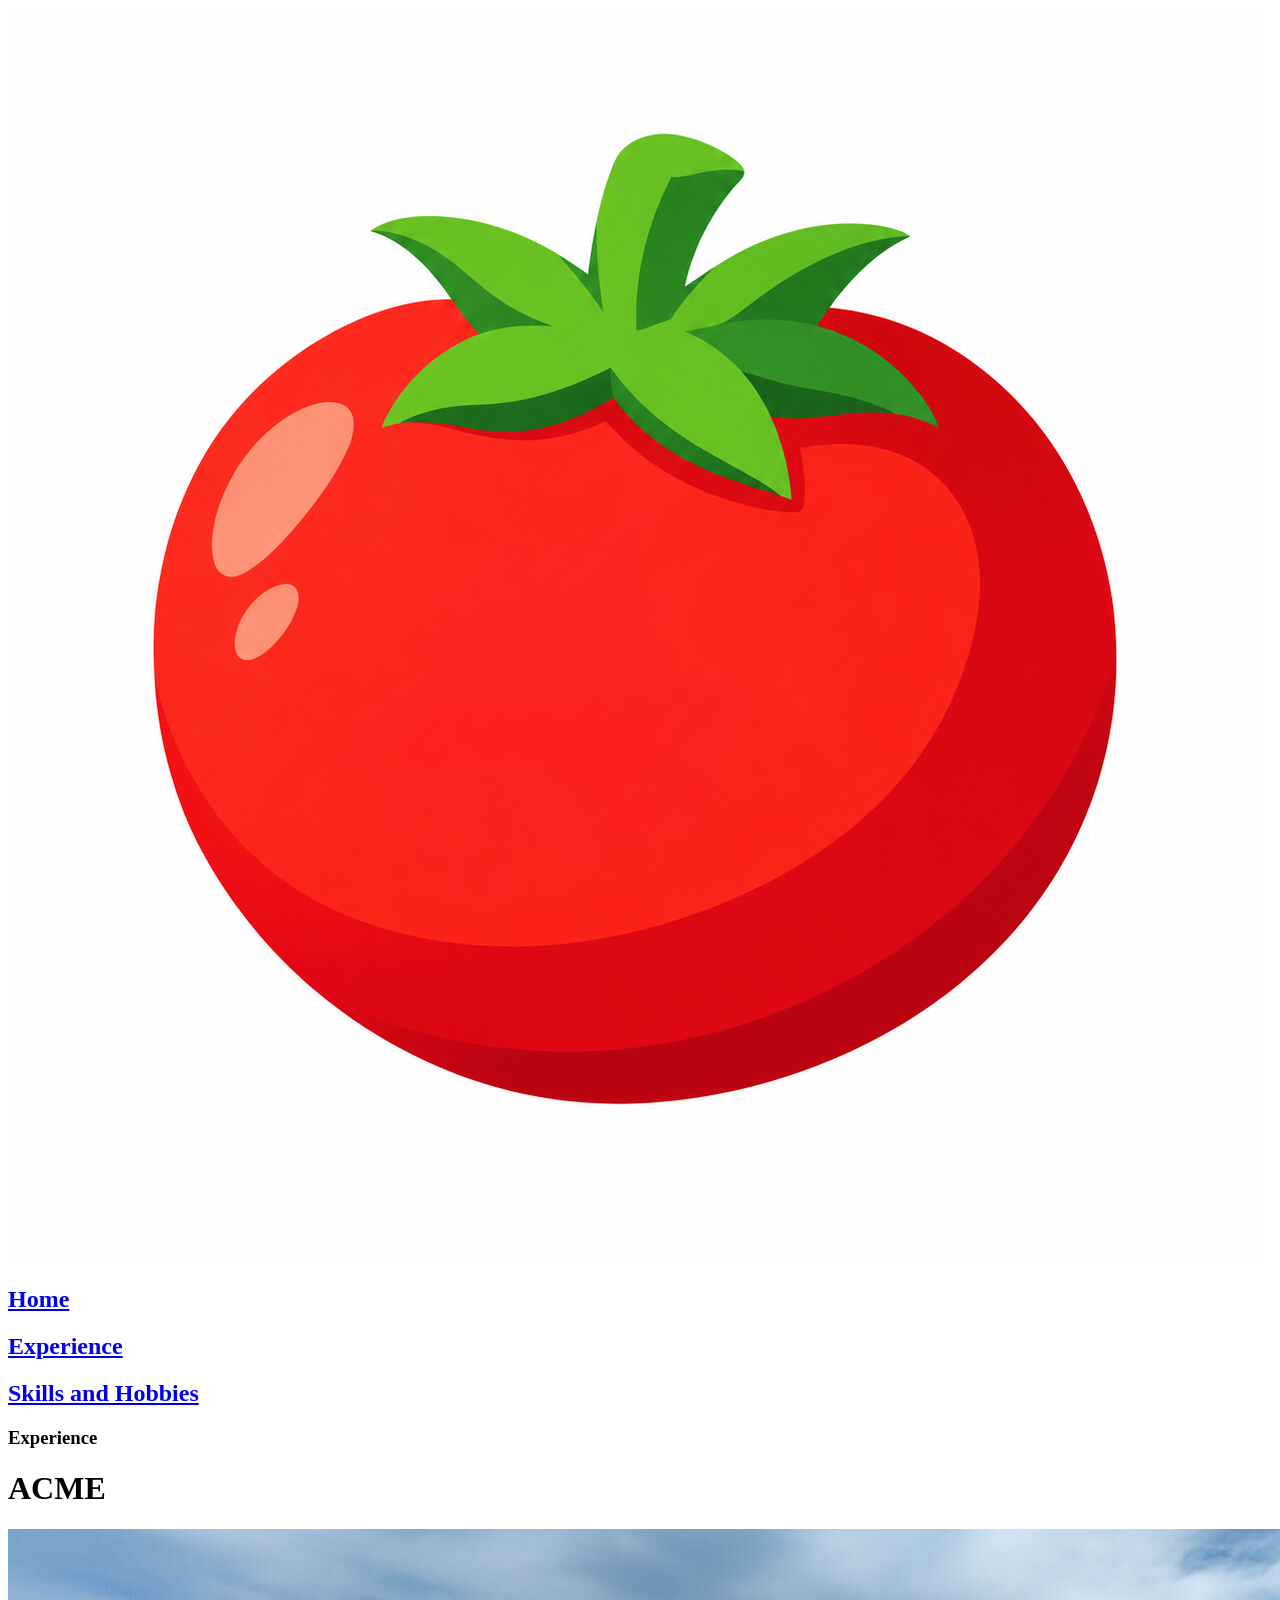
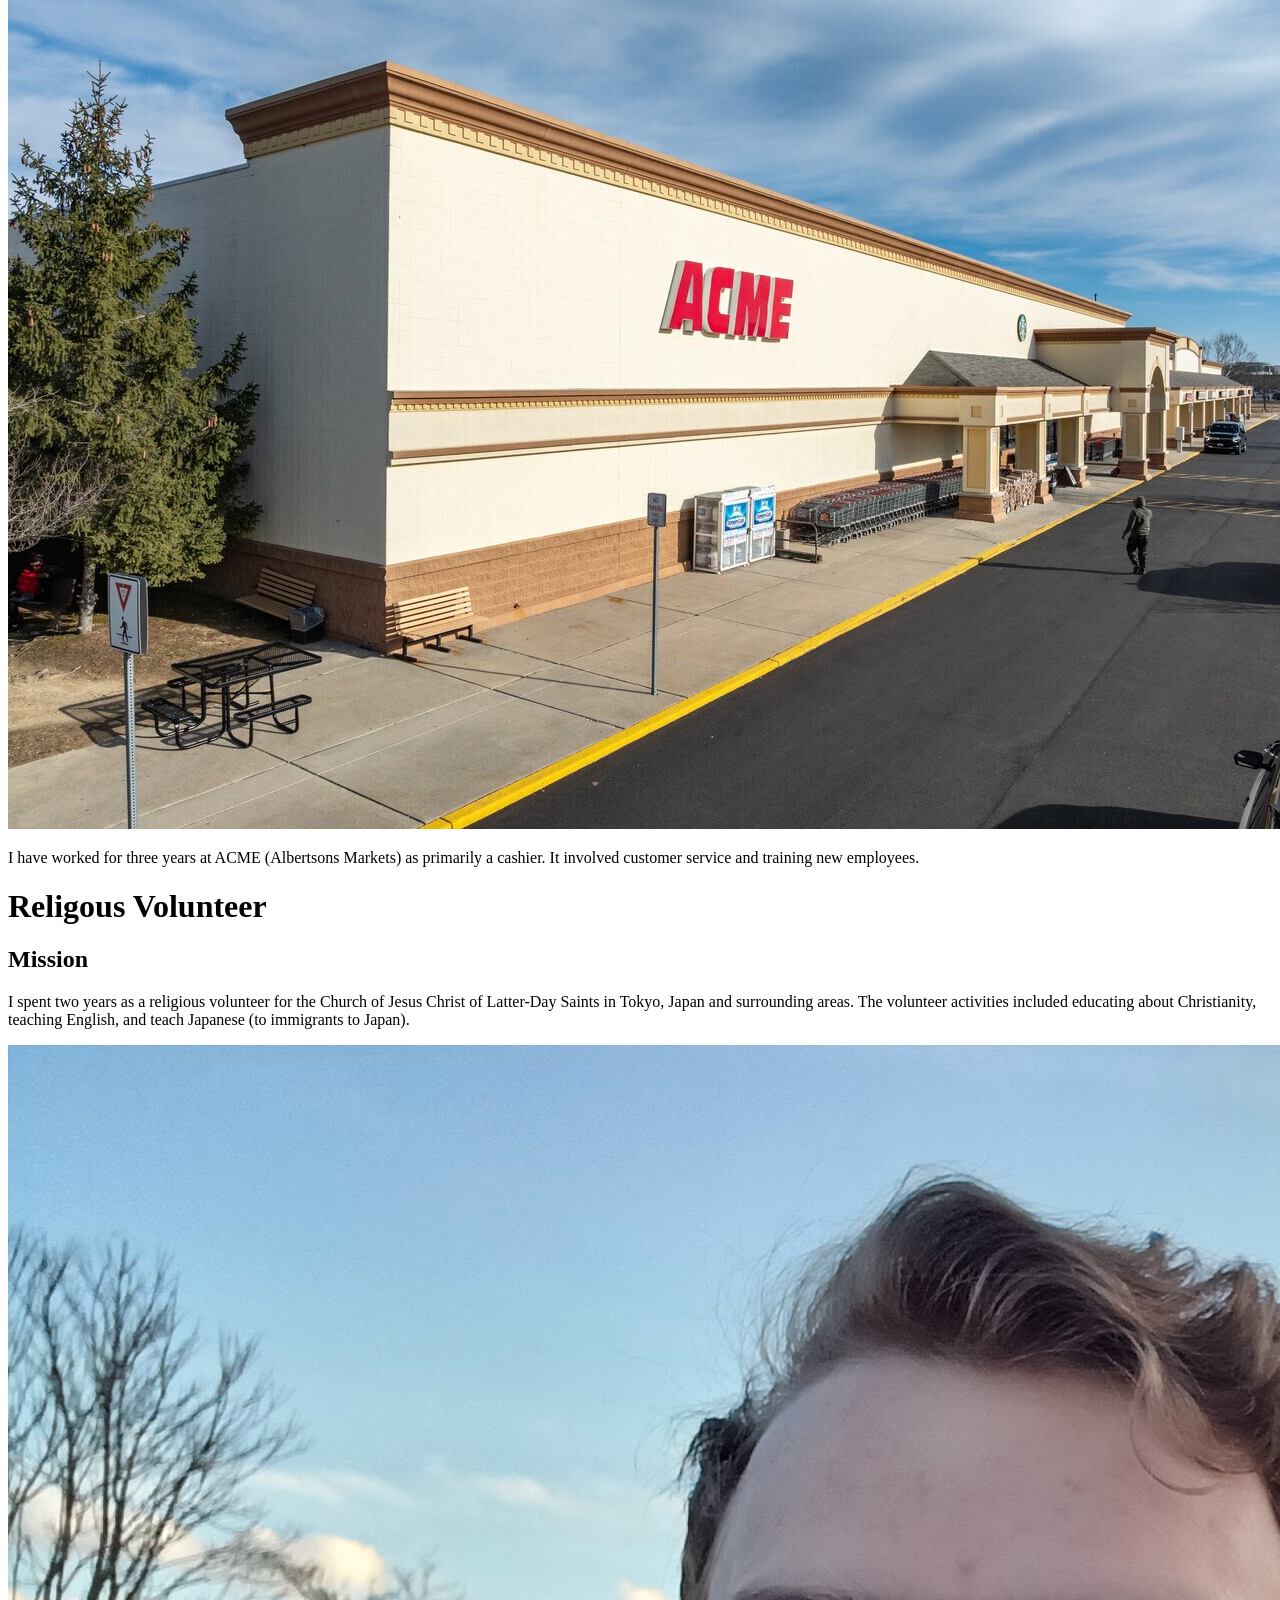
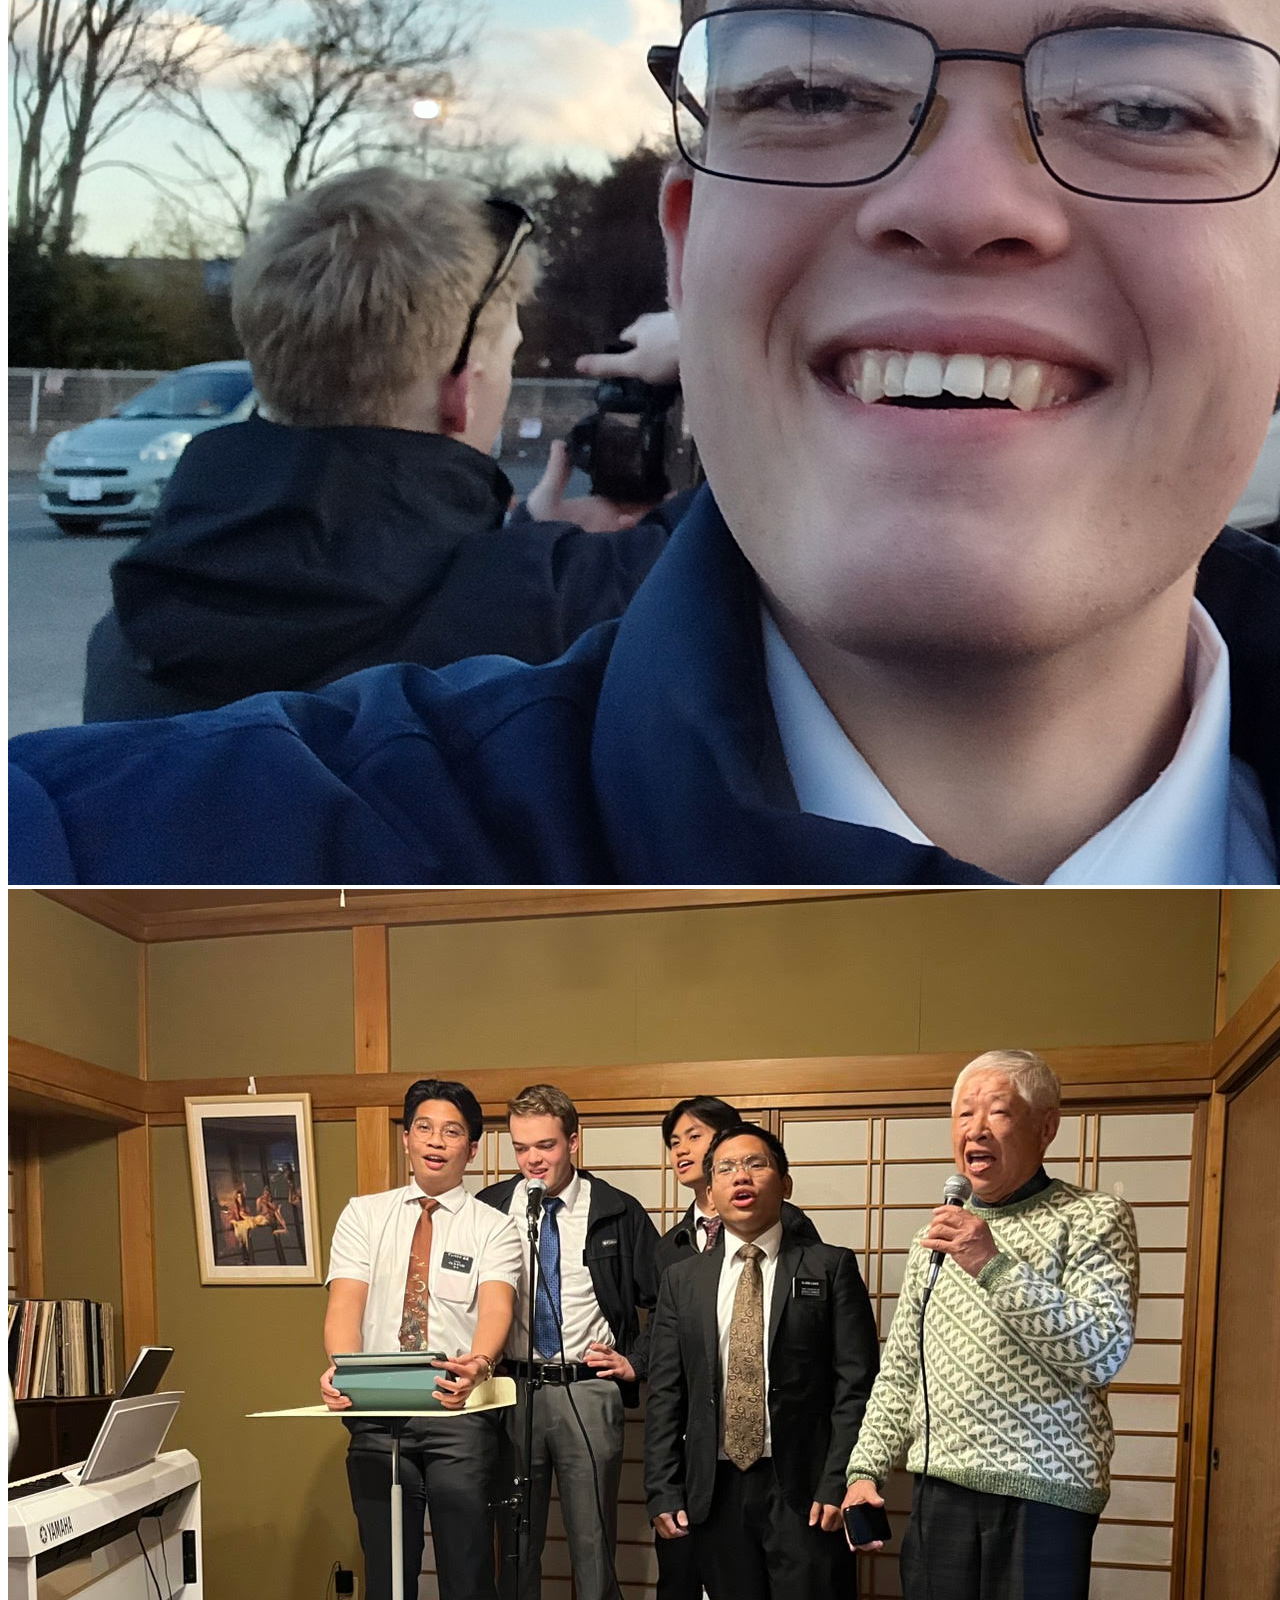
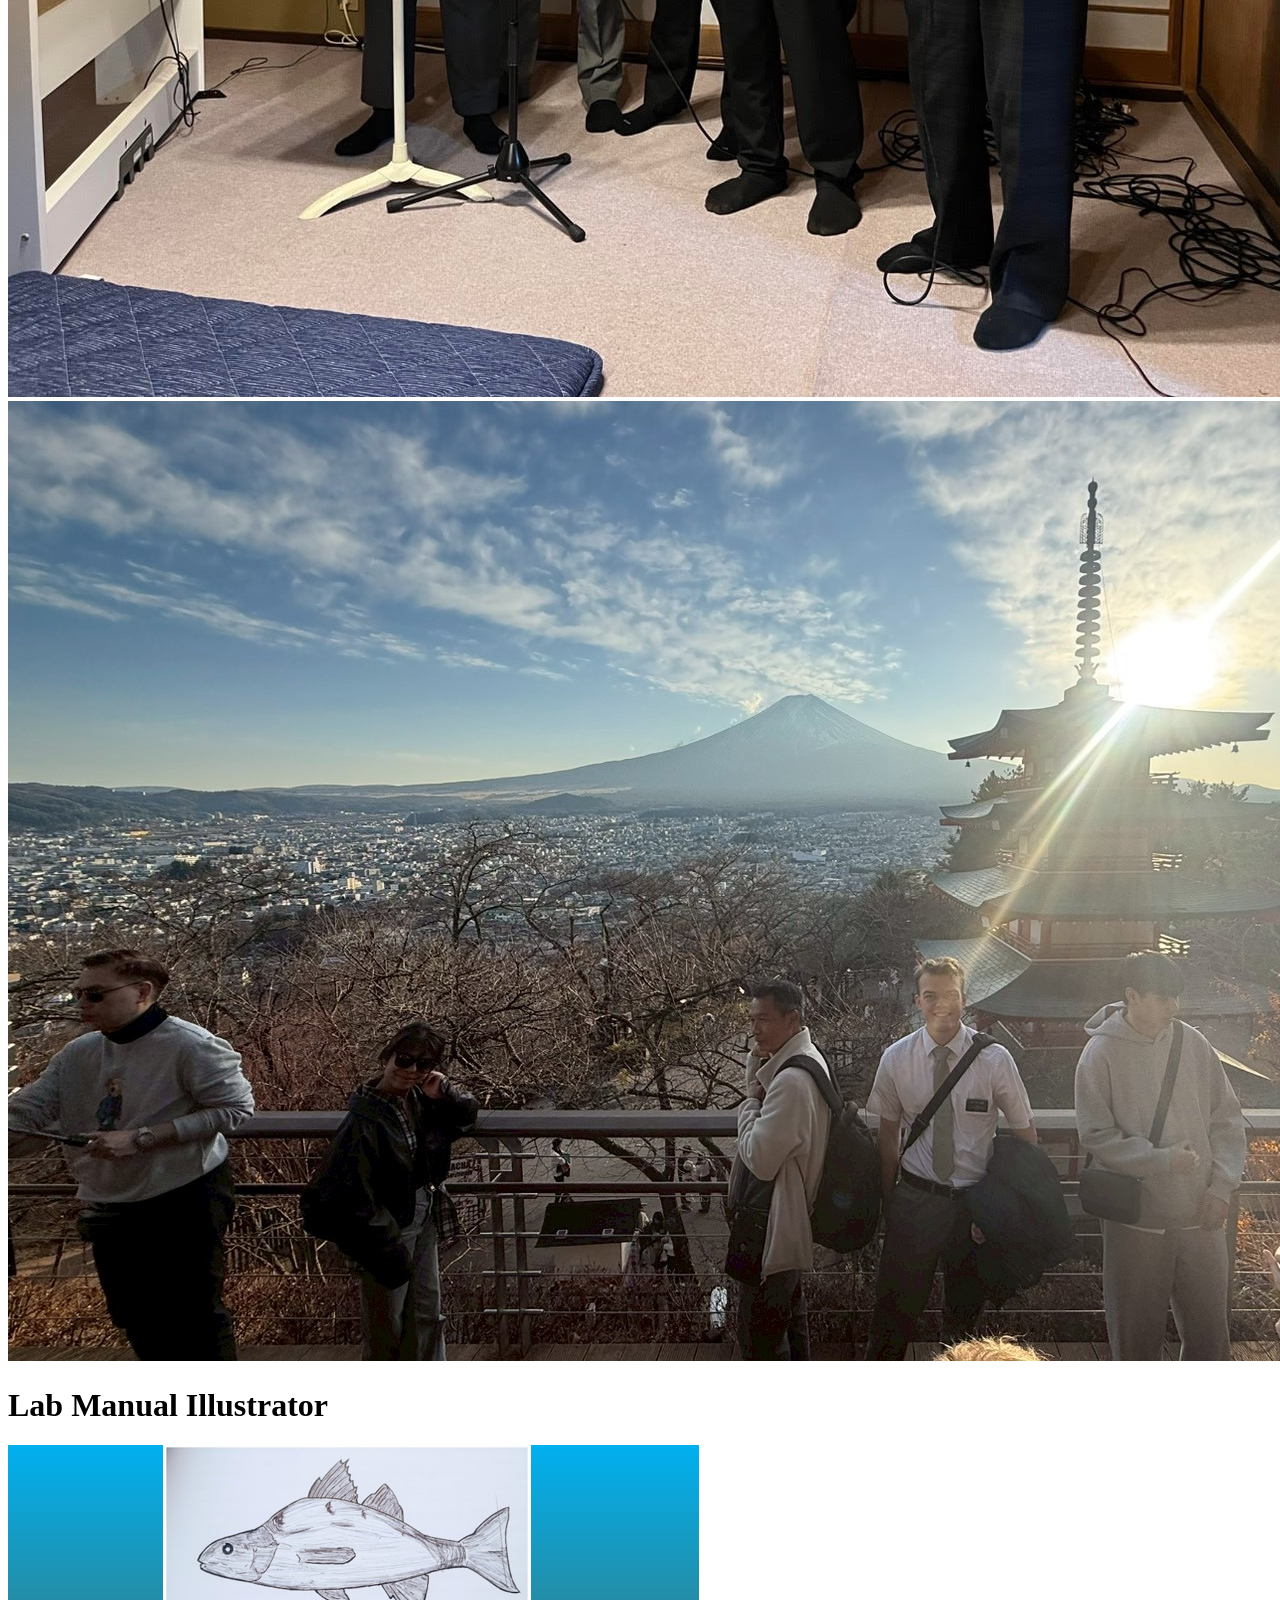
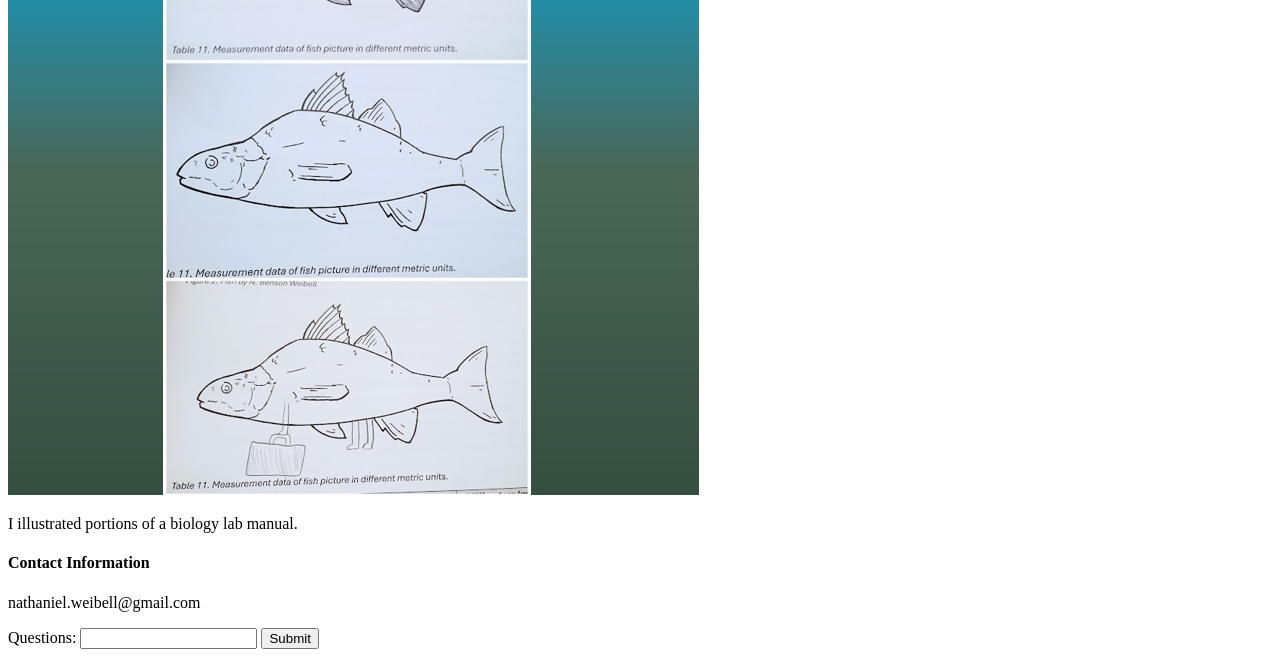
==== experience.html @ 451581fc "Initial commit" ====
<!DOCTYPE html>
<html lang="en">
<head>
    <meta charset="UTF-8">
    <meta name="viewport" content="width=device-width, initial-scale=1.0">
    <title>Nathaniel Benson Weibell Portfolio</title>
    <link rel="stylesheet" href="style.css">
</head>
<body>

    <header>
        
        <nav id="nav-links">
            
            <a href="index.html" id="hi1" class="hi">
                <img src="images/tomato_logo.png" id="logo-img">
            </a>
            <a href="index.html" id="hi2" class="hi">
                <h2 id="home-link">Home</h2>
            </a>
            <a href="experience.html" id="hi3" class="hi" target="_blank">
                <h2 id="experience-link">Experience</h2>
            </a>
            <a href="skills-hobbies.html" id="hi4" class="hi">
                <h2 id="skills-hobbies-link">Skills and Hobbies</h2>
            </a>

        </nav>
            
    </header>


    <main>

        <h3>Experience</h3>

        <div id="acme">

            <h1>ACME</h1>

            <img src="images/acme.jpg" id="portrait-img">

            <section id="acme-msg">
                
                <p>
                    I have worked for three years at ACME (Albertsons Markets) as primarily a cashier.
                    It involved customer service and training new employees.
                </p>

            </section>

        </div>

        <div id="mission">

            <h1>Religous Volunteer</h1>

            <section id="about-me-msg">
                
                <h2>Mission</h2>
                <p>
                    I spent two years as a religious volunteer for the Church of Jesus Christ of Latter-Day Saints in Tokyo, Japan and surrounding areas.
                    The volunteer activities included educating about Christianity, teaching English, and teach Japanese (to immigrants to Japan).
                </p>

            </section>

            <div id="mission-imgs">
                <img src="images/mission_lawson.jpg" id="maryland-img">
                <img src="images/mission_song.jpg" id="byui-img">
                <img src="images/mission_tower.jpg" id="lawson-img">
            </div>

        </div>

        <div id="illustrator">

            <h1>Lab Manual Illustrator</h1>

            <img src="images/fish_lab_manual.png" id="fish-img">

            <section id="illustrator-msg">
                <p> 
                    I illustrated portions of a biology lab manual.
                </p>
            </section>

        </div>
    </main>


    <footer>
        <h4>Contact Information</h4>
        <p>nathaniel.weibell@gmail.com</p>

        <form>
            <label for="question-box">Questions: </label>
            <input type="text" id="question-box" required>
            <input type="submit" id="submit-button">
        </form>

    </footer>
    

</body>
</html>
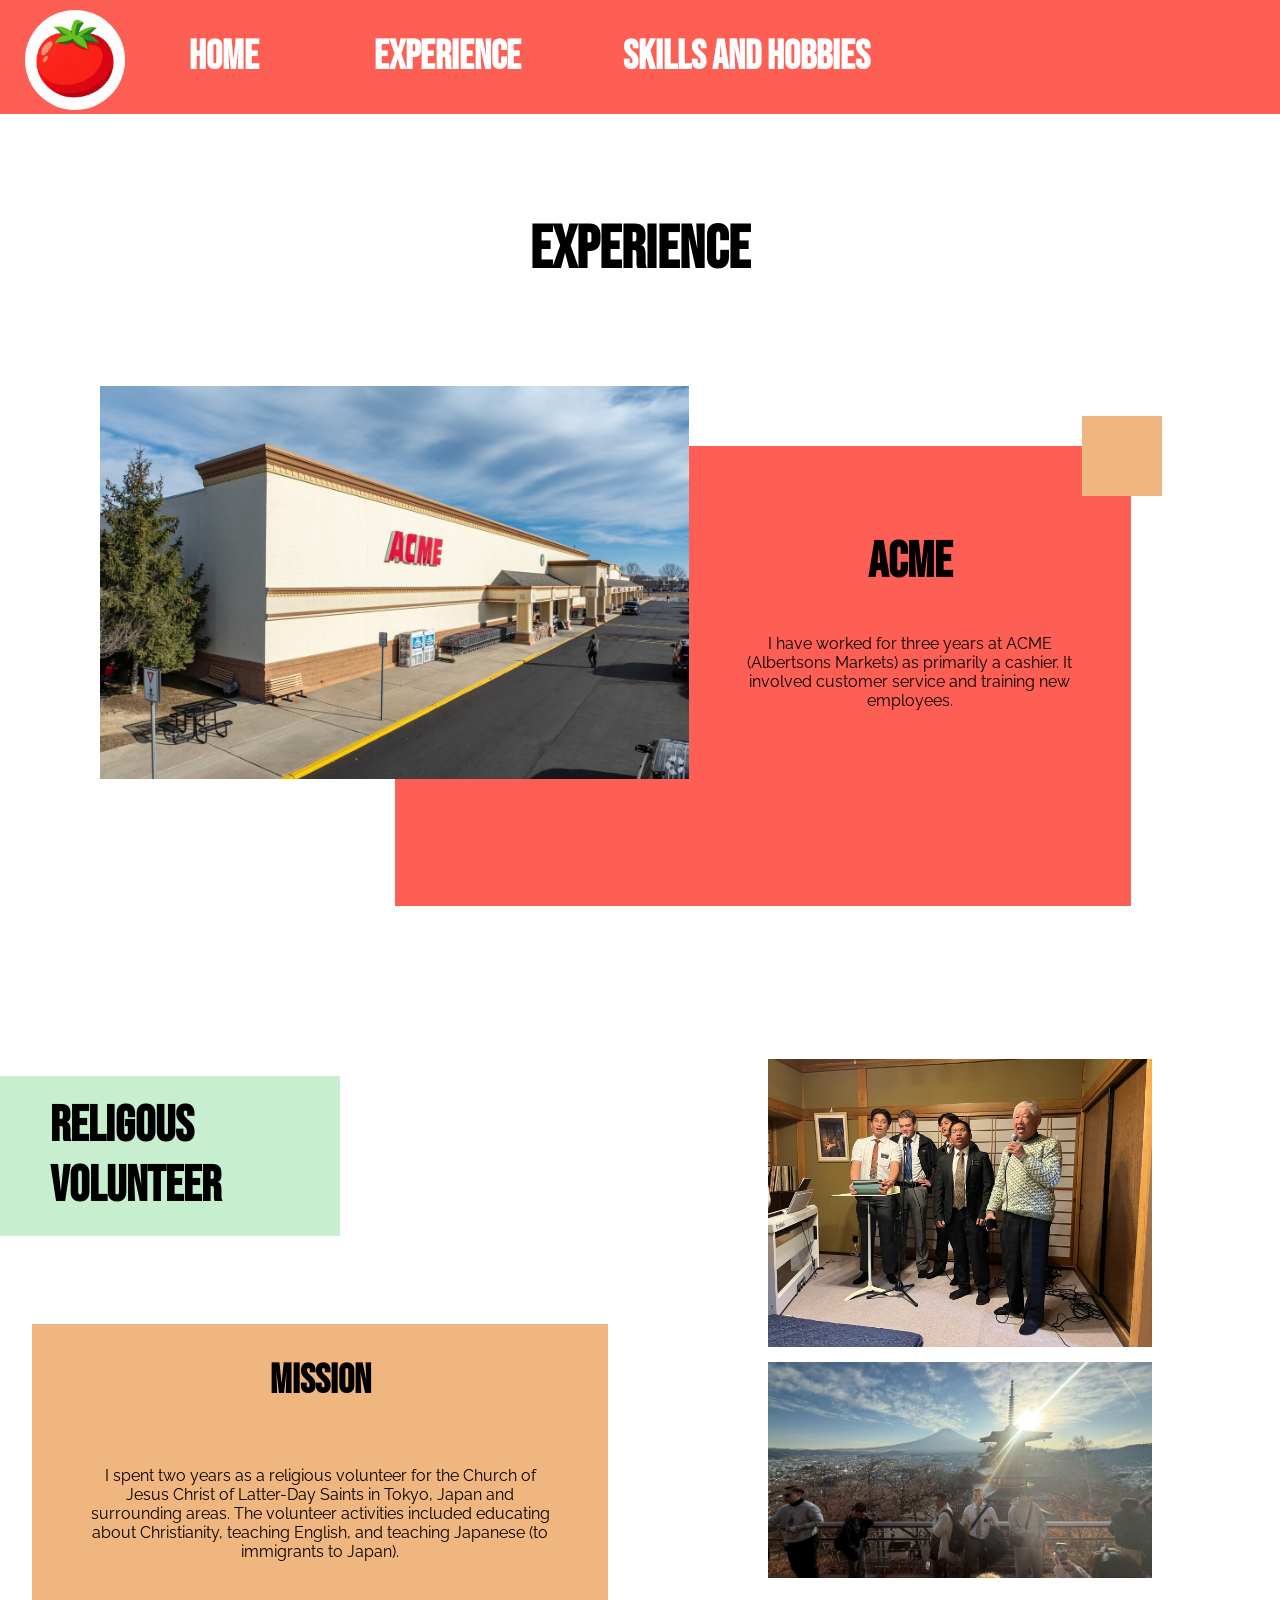
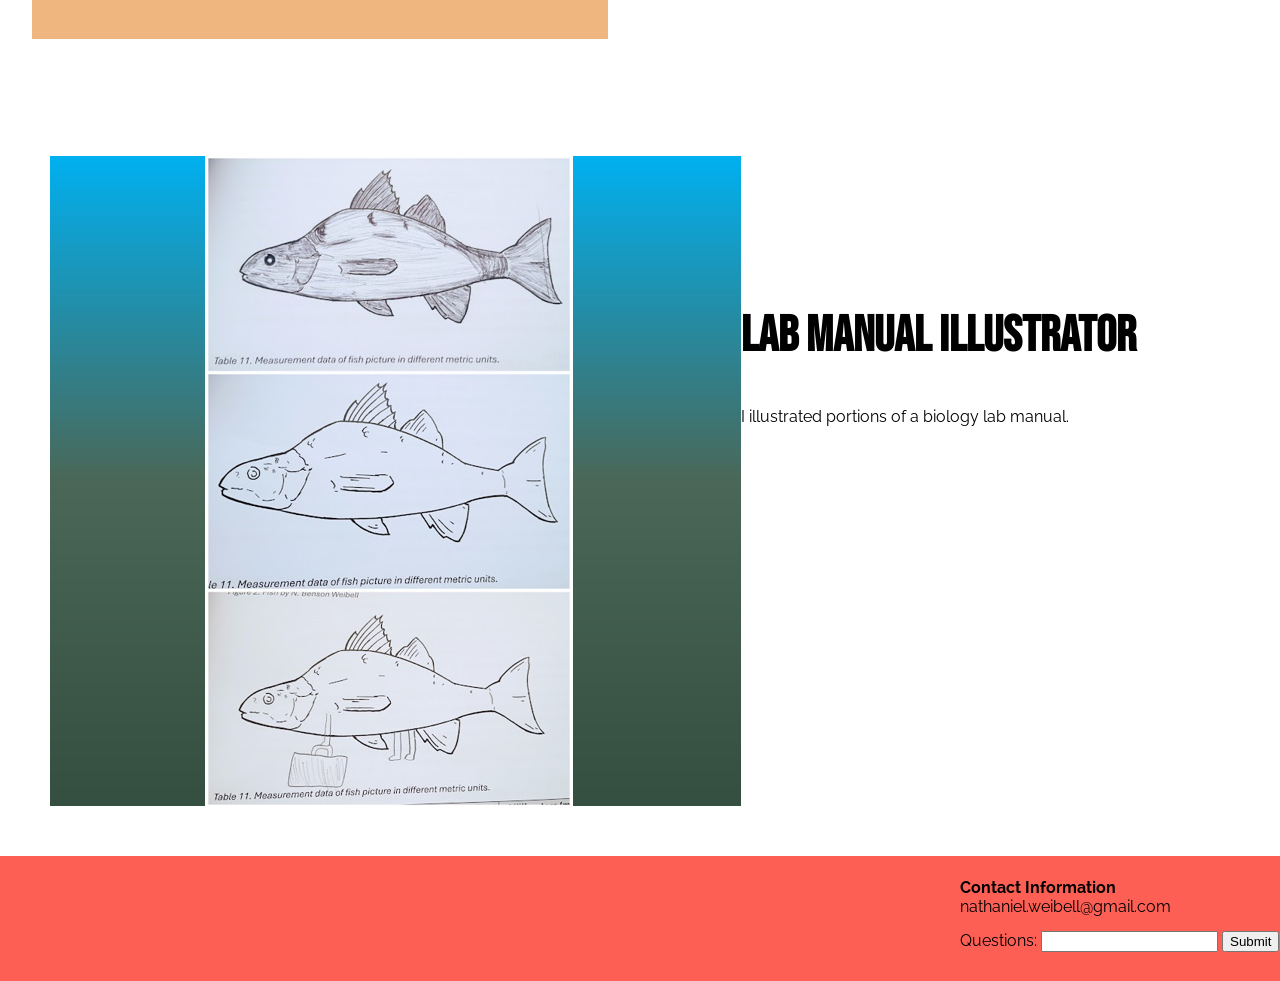
==== commit 7a69f3c4: "completed CSS layout" ====
--- a/experience.html
+++ b/experience.html
@@ -18,7 +18,7 @@
             <a href="index.html" id="hi2" class="hi">
                 <h2 id="home-link">Home</h2>
             </a>
-            <a href="experience.html" id="hi3" class="hi" target="_blank">
+            <a href="experience.html" id="hi3" class="hi">
                 <h2 id="experience-link">Experience</h2>
             </a>
             <a href="skills-hobbies.html" id="hi4" class="hi">
@@ -36,18 +36,23 @@
 
         <div id="acme">
 
-            <h1>ACME</h1>
 
-            <img src="images/acme.jpg" id="portrait-img">
+            <img src="images/acme.jpg" id="acme-img">
 
-            <section id="acme-msg">
+            <div id="acme-msg">
                 
-                <p>
-                    I have worked for three years at ACME (Albertsons Markets) as primarily a cashier.
-                    It involved customer service and training new employees.
-                </p>
+                <section id="acme-words">
+                    <h1>ACME</h1>
 
-            </section>
+                    <p>
+                        I have worked for three years at ACME (Albertsons Markets) as primarily a cashier.
+                        It involved customer service and training new employees.
+                    </p>
+                </section>
+
+            </div>
+
+            <div id="acme-dec"></div>
 
         </div>
 
@@ -55,32 +60,32 @@
 
             <h1>Religous Volunteer</h1>
 
-            <section id="about-me-msg">
+            <section id="mission-msg">
                 
                 <h2>Mission</h2>
                 <p>
                     I spent two years as a religious volunteer for the Church of Jesus Christ of Latter-Day Saints in Tokyo, Japan and surrounding areas.
-                    The volunteer activities included educating about Christianity, teaching English, and teach Japanese (to immigrants to Japan).
+                    The volunteer activities included educating about Christianity, teaching English, and teaching Japanese (to immigrants to Japan).
                 </p>
 
             </section>
 
             <div id="mission-imgs">
-                <img src="images/mission_lawson.jpg" id="maryland-img">
-                <img src="images/mission_song.jpg" id="byui-img">
-                <img src="images/mission_tower.jpg" id="lawson-img">
+                <img src="images/mission_song.jpg" id="mission-song-img">
+                <img src="images/mission_tower.jpg" id="mission-tower-img">
             </div>
 
         </div>
 
         <div id="illustrator">
 
-            <h1>Lab Manual Illustrator</h1>
+            
 
             <img src="images/fish_lab_manual.png" id="fish-img">
 
             <section id="illustrator-msg">
-                <p> 
+                <h1>Lab Manual Illustrator</h1>
+                <p>
                     I illustrated portions of a biology lab manual.
                 </p>
             </section>
--- a/style.css
+++ b/style.css
@@ -0,0 +1,431 @@
+@import url('https://fonts.googleapis.com/css2?family=Bebas+Neue&family=Raleway:ital,wght@0,100..900;1,100..900&display=swap');
+
+
+body {
+    margin: 0;
+    padding: 0;
+    font-family: "Raleway", Arial, Helvetica, sans-serif;
+}
+
+
+img {
+  transition: transform 1s ease;
+}
+
+#logo-img {
+    transition: transform 0.3s ease;
+}
+
+img:hover {
+  transform: scale(1.2);
+}
+
+
+
+h1 {
+    font-family: "Bebas Neue", Arial, Helvetica, sans-serif;
+    font-size: 50px;
+}
+
+h2 {
+    font-family: "Bebas Neue", Arial, Helvetica, sans-serif;
+    font-size: 40px;
+}
+
+h3 {
+    font-family: "Bebas Neue", Arial, Helvetica, sans-serif;
+    font-size: 60px;
+    text-align: center;
+    margin-top: 100px;
+    margin-bottom: 80px;
+}
+
+header {
+    background-color: #fe5f55;
+}
+
+nav {
+    display: grid;
+    grid-template-columns: .5fr .5fr 1fr 1fr 30%;
+}
+
+.hi {
+    grid-row: 1;
+    text-align: center;
+    text-decoration: none;
+    color: white;
+}
+
+nav a {
+    transition: transform 0.3s ease;
+}
+
+nav a:hover {
+  transform: scale(1.2);
+  color: #c7efcf;
+}
+
+#logo-img {
+    margin-top: 10px;
+    max-width: 100px;
+    border-radius: 50%;
+}
+
+
+
+#introduction {
+    margin-top: 50px;
+    display: grid;
+    grid-template-columns: 1fr 1fr;
+    place-items: center;
+    gap: 20px;
+}
+
+#portrait-img {
+    max-width: 100%;
+}
+
+#introduction-msg {
+    background-color: #f0b67f;
+    width: 100%;
+    height: 100%;
+    text-align: center;
+    margin-right: 20px;
+    display: grid;
+    grid-template-rows: 20% 15% 20% 20%;
+}
+
+#introduction-msg h1 {
+    grid-row: 2;
+}
+
+#introduction-msg h2 {
+    grid-row: 3;
+}
+
+#introduction-msg p {
+    grid-row: 4;
+}
+
+
+#about-me {
+    margin-top: 50px;
+    display: grid;
+    grid-template-rows: 200px 250px;
+    grid-template-columns: 1fr 1fr;
+    place-items: center;
+}
+
+#about-me-header {
+    grid-row: 1;
+    grid-column: 1;
+    background-color: #c7efcf;
+    padding: 50px;
+    padding-top: 20px;
+    padding-bottom: 20px;
+    margin-right: 300px;
+}
+
+#about-me-msg {
+    background-color: #fe5f55;
+    width: 90%;
+    height: 90%;
+    text-align: center;
+    display: grid;
+    grid-template-rows: 40% 10%;
+}
+
+#about-me-msg p {
+    margin-left: 10%;
+    margin-right: 10%;
+}
+
+#about-me-imgs {
+    grid-row: 1 / 3;
+    grid-column: 2;
+    display: grid;
+    grid-template-columns: 1fr 1fr;
+    grid-template-rows: 1fr 1fr;
+    place-items: center;
+    gap: 10px;
+    
+}
+
+#maryland-img {
+    grid-row: 1;
+    grid-column: 1;
+    max-width: 100%;
+    align-self: end;
+}
+
+#byui-img {
+    grid-row: 1;
+    grid-column: 2;
+    max-width: 100%;
+    align-self: end;
+}
+
+#lawson-img {
+    grid-row: 2;
+    grid-column: 1;
+    max-width: 100%;
+    align-self: start;
+}
+
+#pencil-drawing-img {
+    grid-row: 2;
+    grid-column: 2;
+    max-width: 100%;
+    align-self: start;
+}
+
+
+
+#education {
+    margin: 50px;
+    margin-left: 80px;
+    margin-right: 80px;
+    display: grid;
+    grid-template-columns: 1fr 1fr;
+    grid-template-rows: 80px 420px;
+    place-items: center;
+    background-color: #d6d1b1;
+}
+
+#graduation-img {
+    grid-row: 1 / 3;
+    grid-column: 1;
+    max-height: 80%;
+    margin-right: 5%;
+}
+
+#education-header {
+    grid-row: 1;
+    grid-column: 2;
+    margin-top: 55%;
+    margin-right: 10%;
+}
+
+#education-msg {
+    grid-row: 2;
+    grid-column: 2;
+    margin-left: 10%;
+    margin-right:20%;
+    text-align: center;
+}
+
+
+
+
+#acme {
+    display: grid;
+    grid-template-columns: 3fr 3fr 4fr .5fr .5fr;
+    grid-template-rows: 30px 30px 30px 400px 30px;
+    margin: 100px;
+}
+
+#acme-img {
+    grid-column: 1 / 3;
+    grid-row: 1 / 5;
+    max-width: 100%;
+    max-height: 100%;
+    z-index: 1;
+}
+
+#acme-msg {
+    grid-column: 2 / 5;
+    grid-row: 3 / 6;
+    background-color:#fe5f55;
+    display:grid;
+    grid-template-columns: 1fr 1.5fr;
+}
+
+#acme-words {
+    grid-column: 2;
+    text-align: center;
+    margin: 10%;
+}
+
+#acme-dec {
+    grid-column: 4 / 6;
+    grid-row: 2 / 4;
+    background-color:#f0b67f;
+    width: 80px;
+    height: 80px;
+}
+
+
+
+
+#mission {
+    margin-top: 50px;
+    display: grid;
+    grid-template-rows: 300px 350px;
+    grid-template-columns: 1fr 1fr;
+    place-items: center;
+}
+
+#mission h1 {
+    grid-row: 1;
+    grid-column: 1;
+    background-color: #c7efcf;
+    padding: 50px;
+    padding-top: 20px;
+    padding-bottom: 20px;
+    margin-right: 300px;
+}
+
+#mission-msg {
+    background-color: #f0b67f;
+    width: 90%;
+    height: 90%;
+    text-align: center;
+    display: grid;
+    grid-template-rows: 40% 10%;
+}
+
+#mission-msg p {
+    margin-left: 10%;
+    margin-right: 10%;
+}
+
+#mission-imgs {
+    grid-row: 1 / 3;
+    grid-column: 2;
+    display: grid;
+    grid-template-columns: 1fr;
+    grid-template-rows: 50% 50%;
+    place-items: center;
+    gap: 10px;
+    max-height: 100%;
+    max-width: 60%;
+}
+
+#mission-imgs img {
+    max-width: 100%;
+}
+
+
+#illustrator {
+    display: grid;
+    grid-template-columns: 1fr 1fr;
+    margin-top: 100px;
+    margin-left: 50px;
+}
+
+#illustrator-msg {
+    margin-top: 20%;
+}
+
+
+
+
+
+
+
+#art {
+    display: grid;
+    grid-template-columns: 1fr 1fr;
+    background-color:#d6d1b1;
+    place-items: center;
+    margin: 25px;
+}
+
+#art-msg {
+    text-align: center;
+    margin-left: 20%;
+    margin-right: 20%;
+}
+
+#art-imgs {
+    margin: 25px;
+}
+
+#art img {
+    max-width: 100%;
+}
+
+
+
+#japanese {
+    display:grid;
+    grid-template-columns: 2fr 1fr;
+    grid-template-rows: 300px 400px;
+    place-items: center;
+}
+
+#japanese h1 {
+    grid-column: 1;
+    grid-row: 1;
+    background-color:#fe5f55;
+    padding: 50px;
+    padding-top: 15px;
+    padding-bottom: 15px;
+    margin-right: 40%;
+}
+
+#tower-japanese-img {
+    grid-column: 1;
+    grid-row: 2;
+    max-width: 100%;
+}
+
+#japanese-msg {
+    grid-column: 2;
+    grid-row: 2;
+    background-color:#c7efcf;
+    width: 80%;
+    height: 80%;
+    text-align: center;
+}
+
+#japanese-msg p {
+    margin: 15%;
+    margin-top: 30%;
+}
+
+
+
+#programming {
+    display: grid;
+    grid-template-columns: 1fr 1fr;
+    margin-top: 200px;
+    place-items: center;
+}
+
+#programming-msg {
+    text-align: center;
+    margin-left: 15%;
+    margin-right: 15%;
+}
+
+#programming img {
+    max-width: 100%;
+}
+
+
+
+
+
+footer {
+    margin-top: 50px;
+    background-color: #fe5f55;
+    display: grid;
+    grid-template-columns: 3fr 1fr;
+    grid-template-rows: 25px 50px 50px;
+}
+
+footer h4 {
+    grid-row: 1;
+    grid-column: 2;
+}
+
+footer p {
+    grid-row: 2;
+    grid-column: 2;
+}
+
+footer form {
+    grid-row: 3;
+    grid-column: 2;
+}
